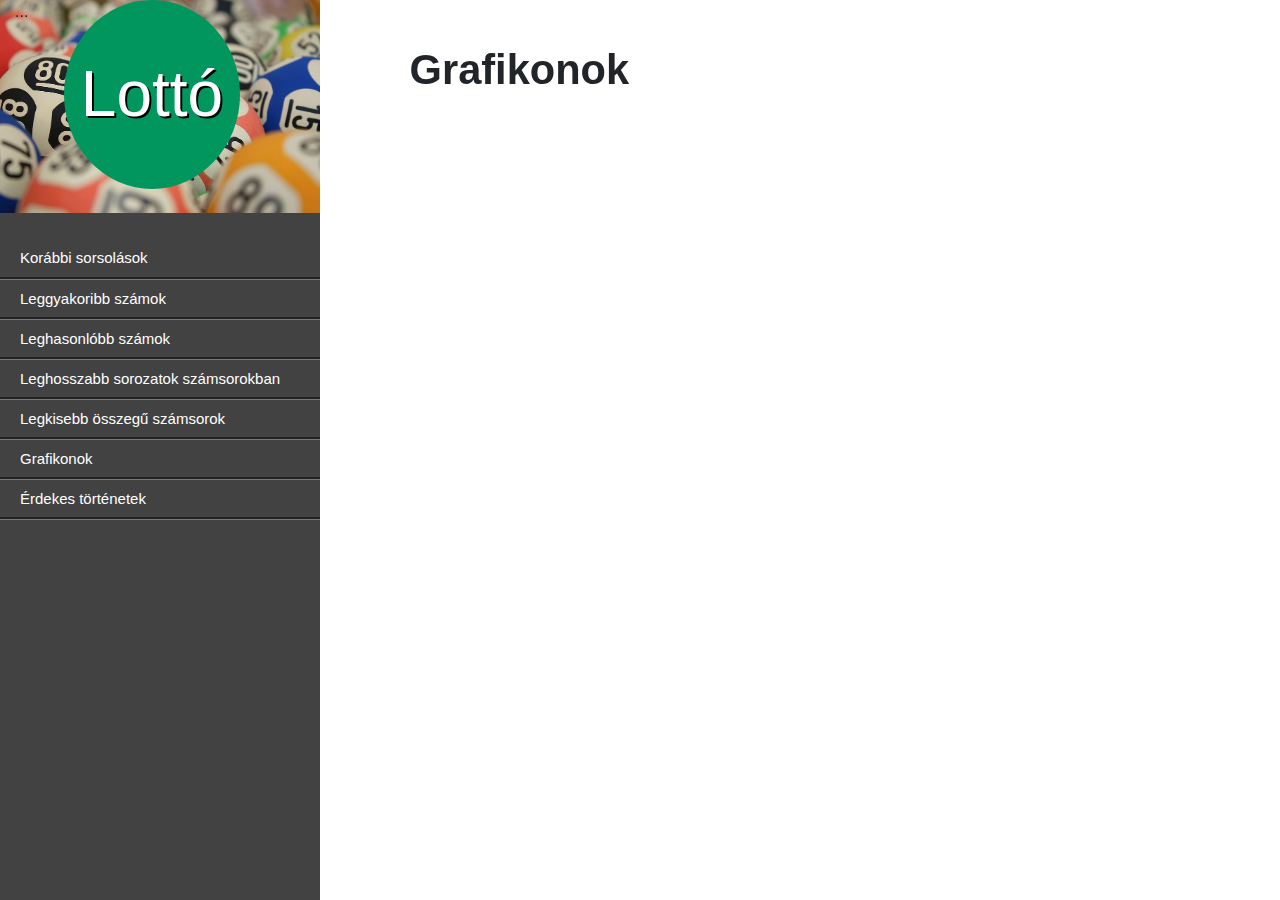
==== Grafikonok.html @ 249a1f57 "Grafikonok HTML oldalának kialakítása" ====
<!DOCTYPE html>
<html lang="hu">
<head>
    <meta charset="UTF-8">
    <meta http-equiv="X-UA-Compatible" content="IE=edge">
    <meta name="viewport" content="width=device-width, initial-scale=1.0">
    <title>Grafikonok</title>
    <link rel="stylesheet" href="bootstrap.min (1).css">
    <link rel="stylesheet" href="css/style.css">
    <link rel="stylesheet" href="css/style4.css">
</head>



<body>
    


    <div id="container">
    
<div class="row">
        <div class="col-3"><div class="menu">                           
                                                     
            <section id="nav">
                <div>
                 <img src="img/hatter.jpg"  >  <div class="koreslotto" ><h1 id="id_0" class="lotto"> Lottó</h1></div>   
                </div>
                <table >
                    <tbody><tr>
                        <td><a href="index_1.html">Korábbi sorsolások</a></td>
                    </tr>
                    <tr>
                        <td><a href="leggyakoribb_2.html">Leggyakoribb számok</a></td>
                    </tr>
                    <tr>
                        <td><a href="Leghasonlóbb számsorok_3.html">Leghasonlóbb számok</a></td>
                    </tr>
                    <tr>
                        <td><a href="leghosszabb sorozatot.html">Leghosszabb sorozatok számsorokban</a></td>
                    </tr>
                    <tr>
                        <td><a href="legkisebb_osszegu_szamsorok.html">Legkisebb összegű számsorok</a></td>
                    </tr>
                    <tr>
                        <td><a href="Grafikonok.html">Grafikonok</a></td>
                    </tr>
                    <tr>
                        <td><a href="">Érdekes történetek</a></td>
                    </tr>
                       </tbody></table>
            </section>

</div> 

<div class="col-9"><div class="main">

    <div id="tartalom">
        <h1 id="korábbi">Grafikonok</h1>
        <br>
            <div class="adatok"></div>    
    </div>

</div>...</div> <!-- 75% -->
</div>
</div>        
               


</body>
</html>
---- css/style.css ----
#nav {
  position: fixed;
  left: 0;
  width: 25%;
  height: 100%;
  background-color: #424242;
  
}
#nav img {
  width: 100%;
  position: absolute;
  top: 0px; 
left: 0px; 
z-index: -1;
}
#nav td {
  height: 40px; 
  border-bottom: #777777  groove;
  padding: 0 0 0 20px;
  width: 20%;
  
  
}
#nav td a {
  text-decoration: none;
  color: white;
}
#main {
  position: fixed;
  right: 0;
  height: 100%;
  width: 75%;
}
body{
  width: 100%;
}



.menu {
    width: 25%;
    float: left;
  }
  .main {
    width: 75%;
    float: right;
  }

.golyo{
    width: 25%;
    height: auto;
}


  #container{
    width: 100%;
  }


  
.col-3 {width: 25%;}

.col-9 {width: 75%;}


table{
  margin-top: 50px;
  font-size: 15px;
}

td{
  border-bottom: groove
  #777777;
  height: 60px;
}
.lotto{
      font-size: 30px;
      text-shadow: 2px 2px #000;
      font-size:5vw;
      text-align: center;
   ;}


#id_0 {text-align: center;
  position: relative;
  border-radius: 50%;
  width: 55%;
  height: auto;
  padding-bottom: 17.5%;
  padding-top: 17.5%;
  margin-left: 20%;
 
  background-color: #00965E; 
     color:#ffffff;
     

     
    
    
  }

  .bent{
    top: 100%;
    left: -48.6%;
    float: left;
    position: relative;
    font-weight: bold;
    transform: translateY(100%);
    margin-left: 6.9%;
    font-size: 1.25vw;
    margin-top: 0.3%;
    
}
hr{
  border-color: black;
  margin-right: 20%;
}

#ures{
  margin-top: 20%;
}

.szam{
  width: 9%;
  float: left;
padding: 0.2%;
  margin-bottom: 7%;
  min-width: 1vw;
}

#adatok:after{
  display: fixed;
  clear: both;
}

#tartalom{
  position: fixed;
  left: 32%;
  top: 5%;
  font-size: 1.3vw;
}

#korábbi{
  font-weight: bold;
  font-size: 250%;
}
---- css/style4.css ----
#nav {
     position: fixed;
     left: 0;
     width: 25%;
     height: 100%;
     background-color: #424242;
     
   }
   #nav img {
     width: 100%;
     position: absolute;
     top: 0px; 
   left: 0px; 
   z-index: -1;
   }
   #nav td {
     height: 40px; 
     border-bottom: #777777  groove;
     padding: 0 0 0 20px;
     width: 20%;
     
     
   }
   #nav td a {
     text-decoration: none;
     color: white;
   }
   #main {
     position: fixed;
     right: 0;
     height: 100%;
     width: 75%;
   }
   body{
     width: 100%;
   }
   
   
   
   .menu {
       width: 25%;
       float: left;
     }
     .main {
       width: 75%;
       float: right;
     }
   
   .golyo{
       width: 25%;
       height: auto;
   }
   
   
     #container{
       width: 100%;
     }
   
   
     
   .col-3 {width: 25%;}
   
   .col-9 {width: 75%;}
   
   
   table{
     margin-top: 50px;
   }
   
   td{
     border-bottom: groove
     #777777;
     height: 60px;
   }
   .lotto{
         font-size: 30px;
         text-shadow: 2px 2px #000;
         font-size:5vw;
         text-align: center;
      ;}
   
   
   #id_0 {text-align: center;
     position: relative;
     border-radius: 50%;
     width: 55%;
     height: auto;
     padding-bottom: 17.5%;
     padding-top: 17.5%;
     margin-left: 20%;
    
     background-color: #00965E; 
        color:#ffffff;
        
   
        
       
       
     }
   
     .bent{
       top: 100%;
       left: -48.6%;
       float: left;
       position: relative;
       font-weight: bold;
       transform: translateY(100%);
       margin-left: 6.9%;
       font-size: 1.25vw;
       
       
   }
   hr{
     border-color: black;
     margin-right: 20%;
   }
   
   #ures{
     margin-top: 20%;
   }
   
   .szam{
     width: 9%;
     float: left;
   padding: -0.1%;
     margin-bottom: 7%;
     min-width: 1vw;
   
   }
   
   #adatok:after{
     display: fixed;
     clear: both;
   }
   
   #tartalom{
     position: fixed;
     left: 32%;
     top: 5%;
     font-size: 1.3vw;
   }

   #masodik{
        margin-right: 15%;
   }

   h2{
     font-weight: bold;
   }
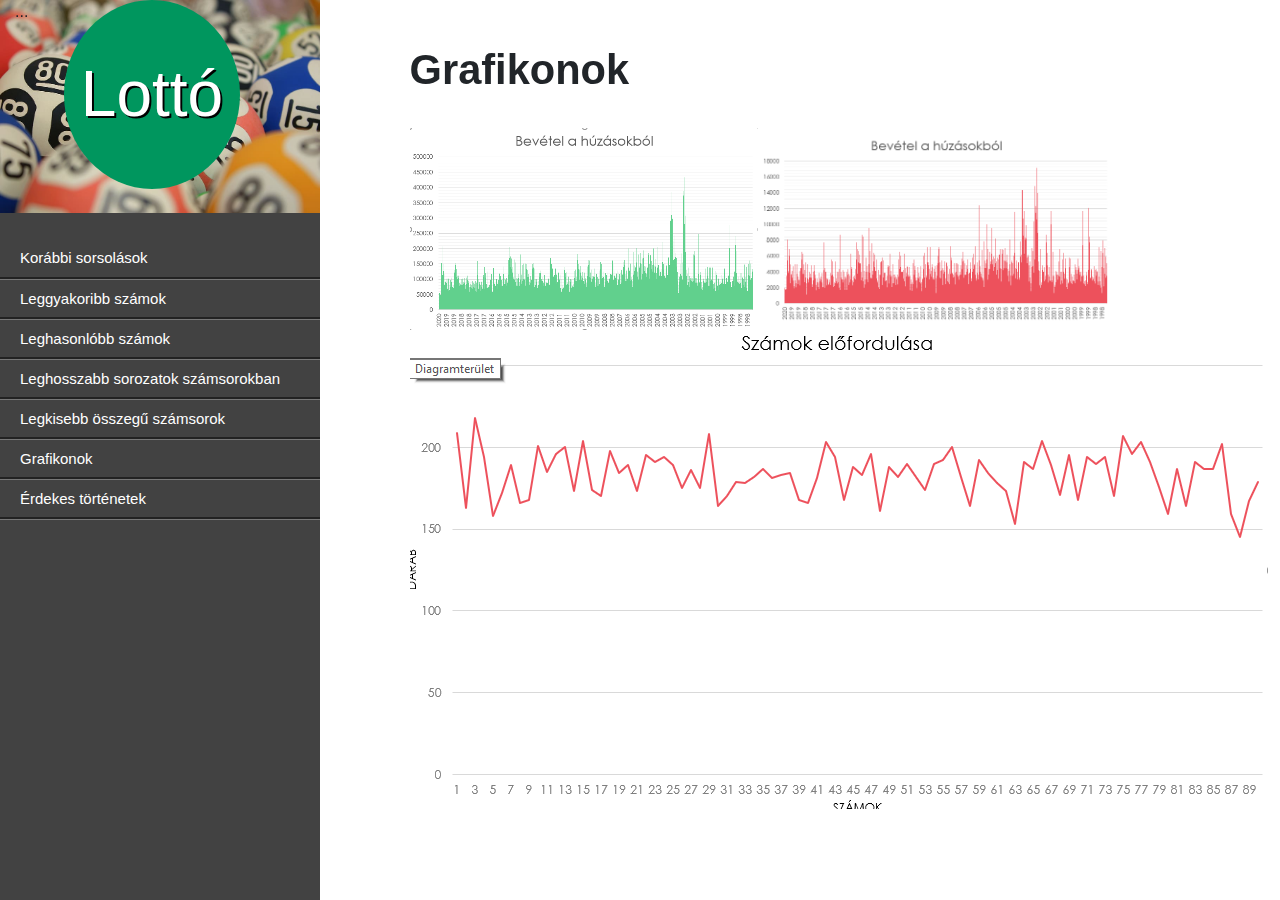
==== commit 47b54b9b: "grafikonok beillesztése, excel számolás + linkelés javítása" ====
--- a/Grafikonok.html
+++ b/Grafikonok.html
@@ -5,7 +5,7 @@
     <meta http-equiv="X-UA-Compatible" content="IE=edge">
     <meta name="viewport" content="width=device-width, initial-scale=1.0">
     <title>Grafikonok</title>
-    <link rel="stylesheet" href="bootstrap.min (1).css">
+    <link rel="stylesheet" href="css/bootstrap.min (1).css">
     <link rel="stylesheet" href="css/style.css">
     <link rel="stylesheet" href="css/style4.css">
 </head>
@@ -57,7 +57,12 @@
     <div id="tartalom">
         <h1 id="korábbi">Grafikonok</h1>
         <br>
-            <div class="adatok"></div>    
+            <div class="adatok">
+
+               <img class="grafikonok" src="img/1.png" alt="1">
+               <img class="grafikonok" src="img/2.png" alt="2">
+               <img class="garf" src="img/3.png" alt="3">
+            </div>    
     </div>
 
 </div>...</div> <!-- 75% -->
--- a/css/style.css
+++ b/css/style.css
@@ -1,4 +1,6 @@
-
+html {
+  scroll-behavior: smooth;
+}
 #nav {
   position: fixed;
   left: 0;
@@ -144,4 +146,16 @@
 #korábbi{
   font-weight: bold;
   font-size: 250%;
-}+}
+
+.grafikonok{
+  width:40%;
+}
+.graf{
+  width: 20px;
+}
+
+.kep{
+  font-size: 200%;
+}
+
--- a/css/style4.css
+++ b/css/style4.css
@@ -149,4 +149,6 @@
    h2{
      font-weight: bold;
    }
-
+  .graf{
+width: 20%;
+}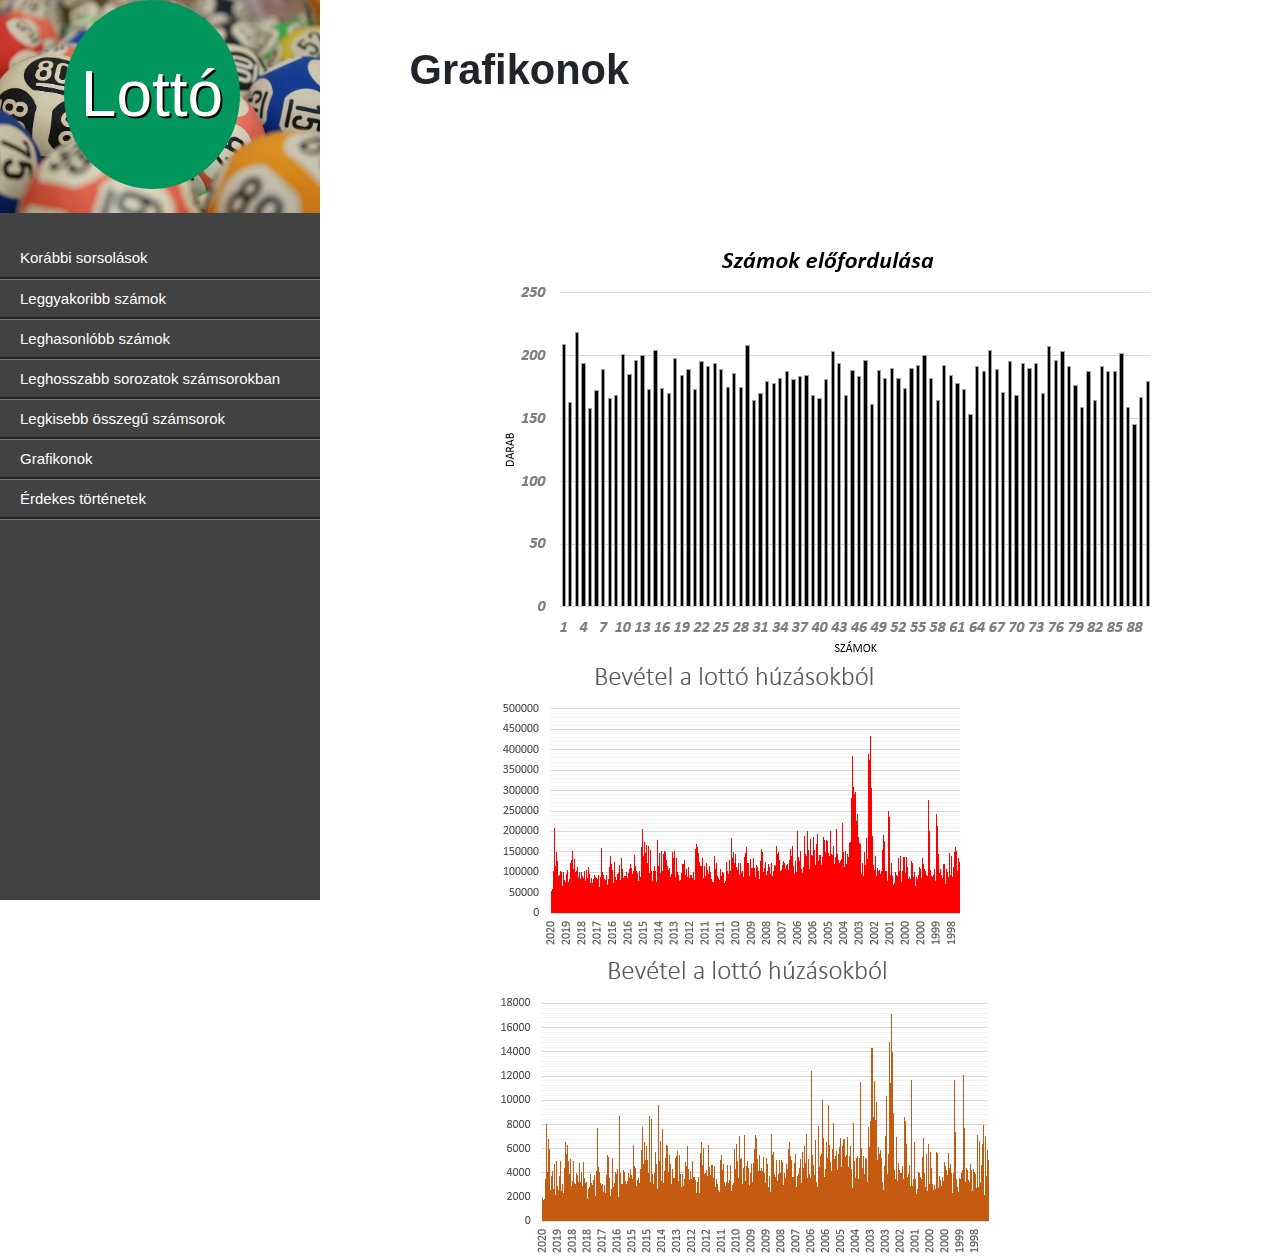
==== commit 6047d072: "a" ====
--- a/Grafikonok.html
+++ b/Grafikonok.html
@@ -5,7 +5,7 @@
     <meta http-equiv="X-UA-Compatible" content="IE=edge">
     <meta name="viewport" content="width=device-width, initial-scale=1.0">
     <title>Grafikonok</title>
-    <link rel="stylesheet" href="css/bootstrap.min (1).css">
+    <link rel="stylesheet" href="bootstrap.min (1).css">
     <link rel="stylesheet" href="css/style.css">
     <link rel="stylesheet" href="css/style4.css">
 </head>
@@ -57,18 +57,32 @@
     <div id="tartalom">
         <h1 id="korábbi">Grafikonok</h1>
         <br>
-            <div class="adatok">
+            <div class="adatok"></div>    
+    </div>
+<br>
+<br>
+<br>
+<br>
+<br>
+<br>
+<br>
+<br>
+<br>
+<br>
 
-               <img class="grafikonok" src="img/1.png" alt="1">
-               <img class="grafikonok" src="img/2.png" alt="2">
-               <img class="garf" src="img/3.png" alt="3">
-            </div>    
-    </div>
-
-</div>...</div> <!-- 75% -->
+</div>
+</div> <!-- 75% -->
 </div>
 </div>        
-               
+<div id="kep1">
+    <img src="img/dia1.PNG">
+    </div>
+    <div id="kep2">
+    <img src="img/diagram2.PNG">
+    </div>
+    <div id="kep3">
+    <img src="img/diagram3.PNG">
+</div>
 
 
 </body>
--- a/css/style4.css
+++ b/css/style4.css
@@ -149,6 +149,18 @@
    h2{
      font-weight: bold;
    }
-  .graf{
-width: 20%;
-}+#kep1{
+  margin-left: 500px;
+  width: 30%;
+  height: 10%;
+}
+#kep2{
+  margin-left: 500px;
+  width: 30%;
+  height: 10%;
+}
+#kep3{
+  margin-left: 500px;
+  width: 100px;
+  height: 10%;
+}
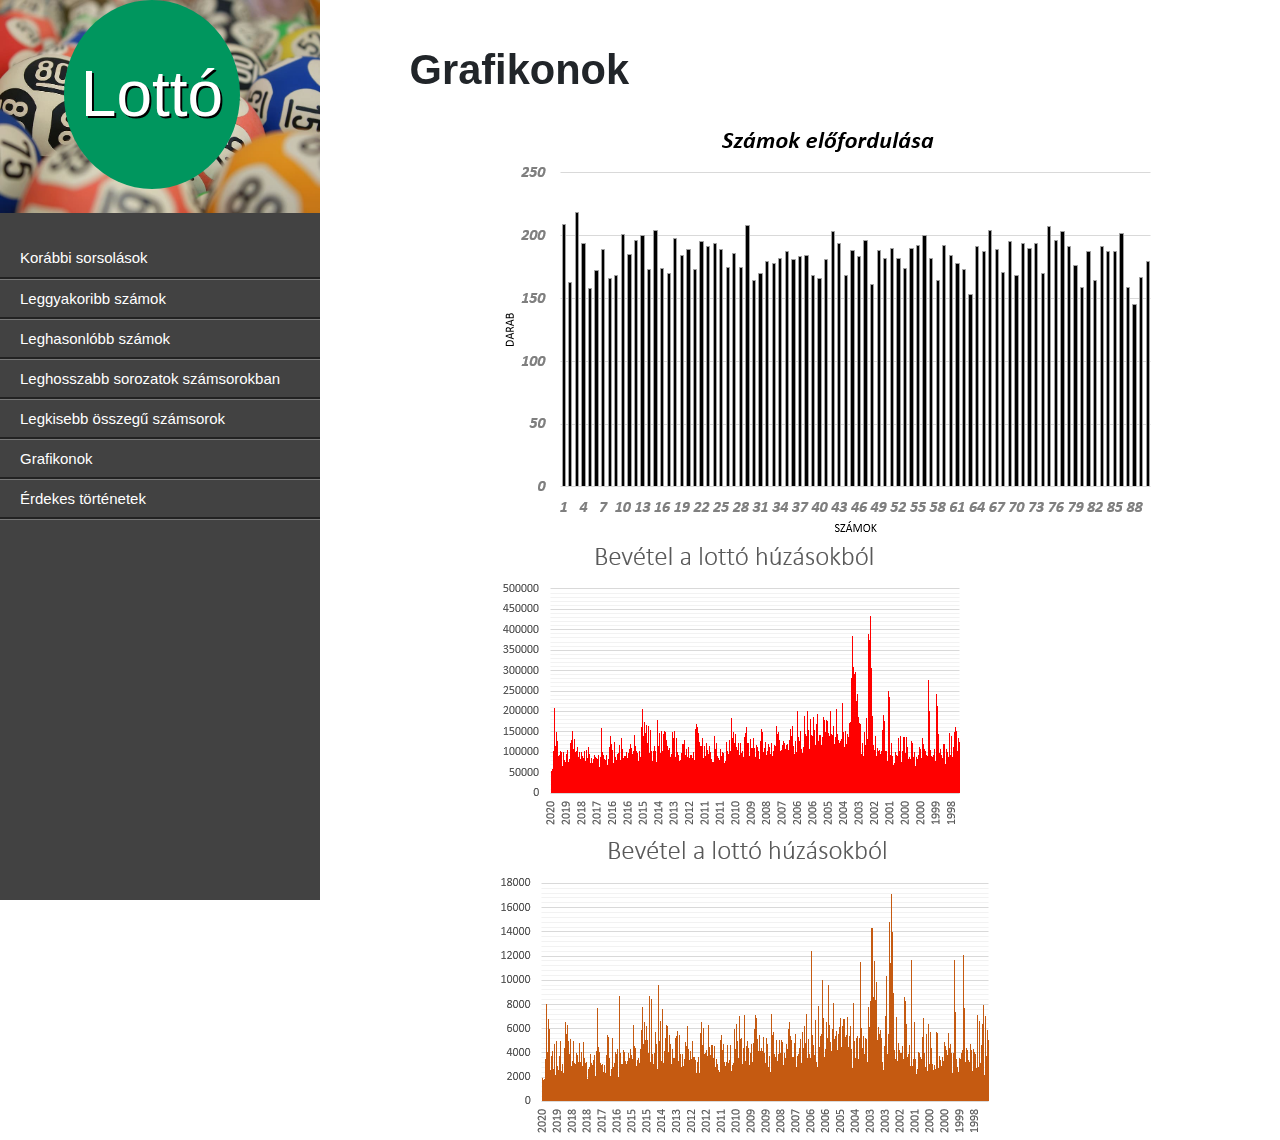
==== commit 58d5baf6: "Bootstrap javítása az összes html oldalon" ====
--- a/Grafikonok.html
+++ b/Grafikonok.html
@@ -5,7 +5,7 @@
     <meta http-equiv="X-UA-Compatible" content="IE=edge">
     <meta name="viewport" content="width=device-width, initial-scale=1.0">
     <title>Grafikonok</title>
-    <link rel="stylesheet" href="bootstrap.min (1).css">
+    <link rel="stylesheet" href="css/bootstrap.min (1).css">
     <link rel="stylesheet" href="css/style.css">
     <link rel="stylesheet" href="css/style4.css">
 </head>
@@ -64,11 +64,8 @@
 <br>
 <br>
 <br>
-<br>
-<br>
-<br>
-<br>
-<br>
+
+
 
 </div>
 </div> <!-- 75% -->
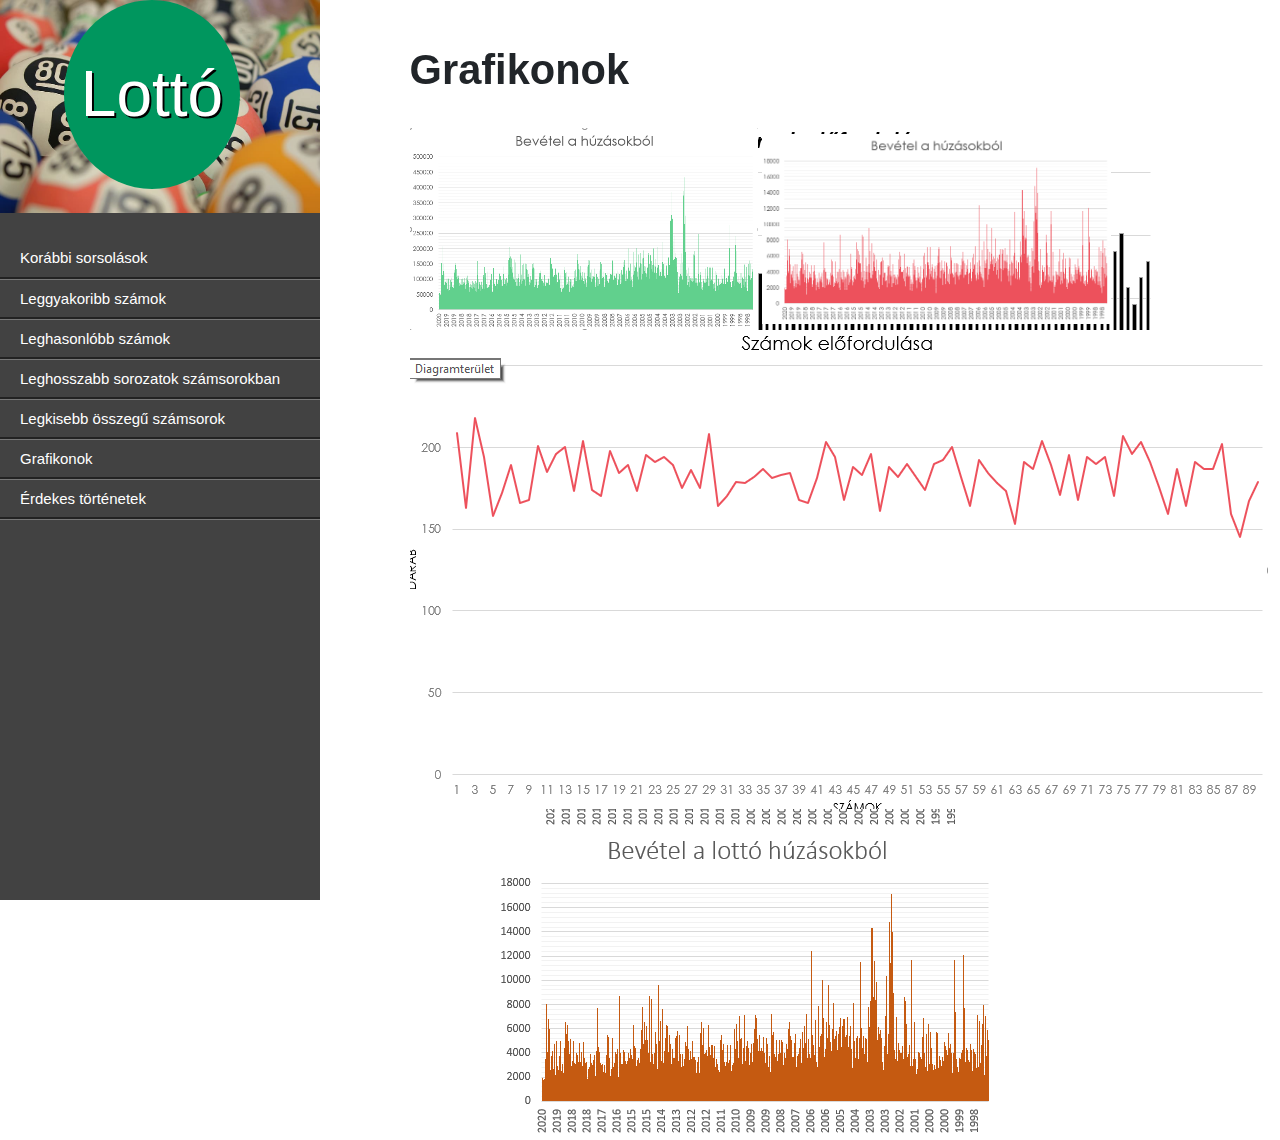
==== commit 0445cc43: "Merge branch 'main' of https://github.com/dzsofri/vau" ====
--- a/Grafikonok.html
+++ b/Grafikonok.html
@@ -45,7 +45,7 @@
                         <td><a href="Grafikonok.html">Grafikonok</a></td>
                     </tr>
                     <tr>
-                        <td><a href="">Érdekes történetek</a></td>
+                        <td><a href="érdekes történetek.html">Érdekes történetek</a></td>
                     </tr>
                        </tbody></table>
             </section>
@@ -57,16 +57,18 @@
     <div id="tartalom">
         <h1 id="korábbi">Grafikonok</h1>
         <br>
-            <div class="adatok"></div>    
+            <div class="adatok">
+
+               <img class="grafikonok" src="img/1.png" alt="1">
+               <img class="grafikonok" src="img/2.png" alt="2">
+               <img class="garf" src="img/3.png" alt="3">
+            </div>    
     </div>
 <br>
 <br>
 <br>
 <br>
 <br>
-
-
-
 </div>
 </div> <!-- 75% -->
 </div>
--- a/css/style4.css
+++ b/css/style4.css
@@ -105,7 +105,7 @@
        left: -48.6%;
        float: left;
        position: relative;
-       font-weight: bold;
+       font-weight: bold; 
        transform: translateY(100%);
        margin-left: 6.9%;
        font-size: 1.25vw;
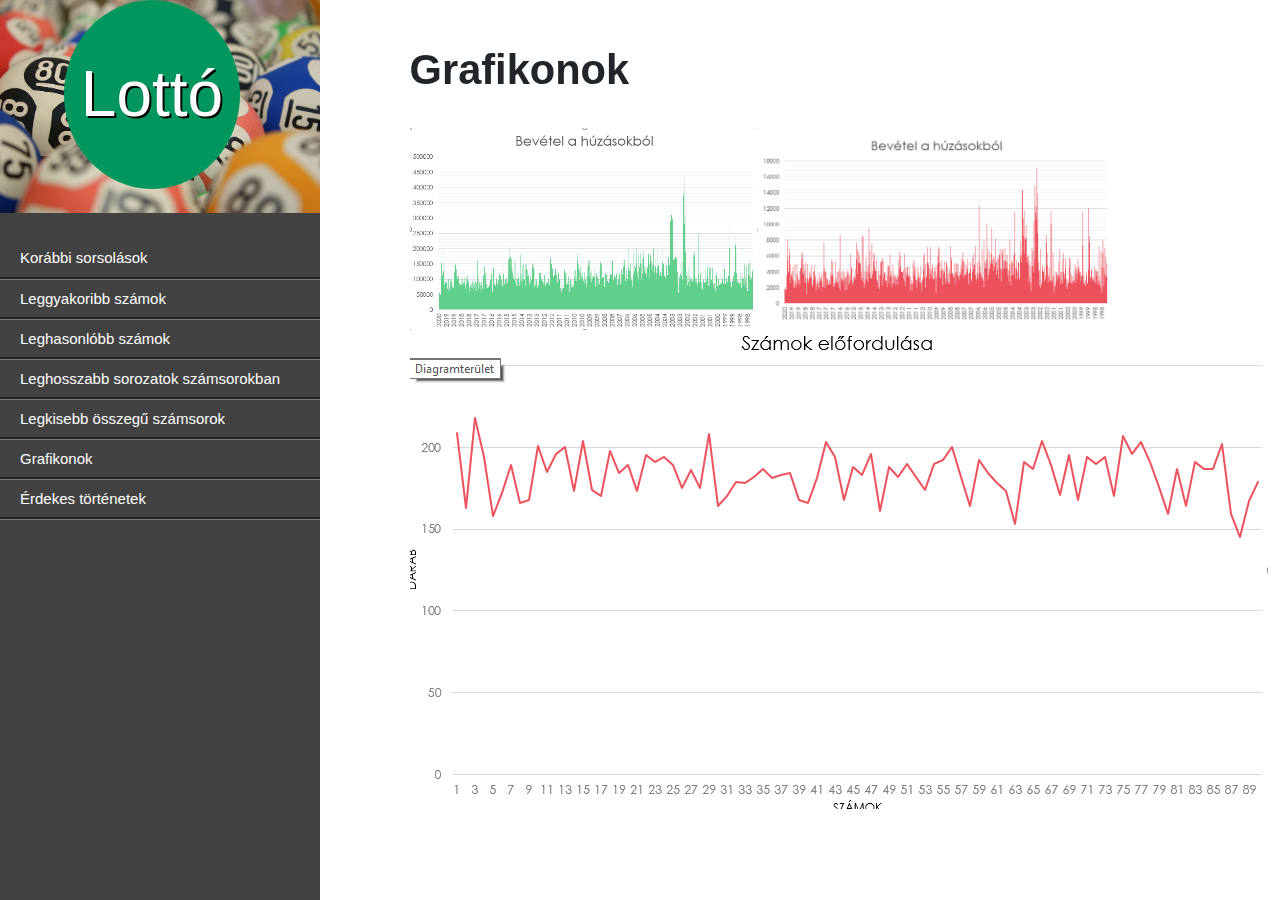
==== commit 8b4f1ddd: "hiba elhárítás, 1. érdekes történet beillesztése" ====
--- a/Grafikonok.html
+++ b/Grafikonok.html
@@ -66,22 +66,12 @@
     </div>
 <br>
 <br>
-<br>
-<br>
-<br>
+
 </div>
 </div> <!-- 75% -->
 </div>
 </div>        
-<div id="kep1">
-    <img src="img/dia1.PNG">
-    </div>
-    <div id="kep2">
-    <img src="img/diagram2.PNG">
-    </div>
-    <div id="kep3">
-    <img src="img/diagram3.PNG">
-</div>
+
 
 
 </body>
--- a/css/style.css
+++ b/css/style.css
@@ -159,3 +159,17 @@
   font-size: 200%;
 }
 
+.erdekes{
+  text-align: justify;
+  padding-right: 50%;
+}
+#erdekcim{
+  padding-top: 5%;
+}
+
+#nyero1{
+  position: fixed;
+  left: 72%;
+  top: 7%;
+  width: 20%;
+}